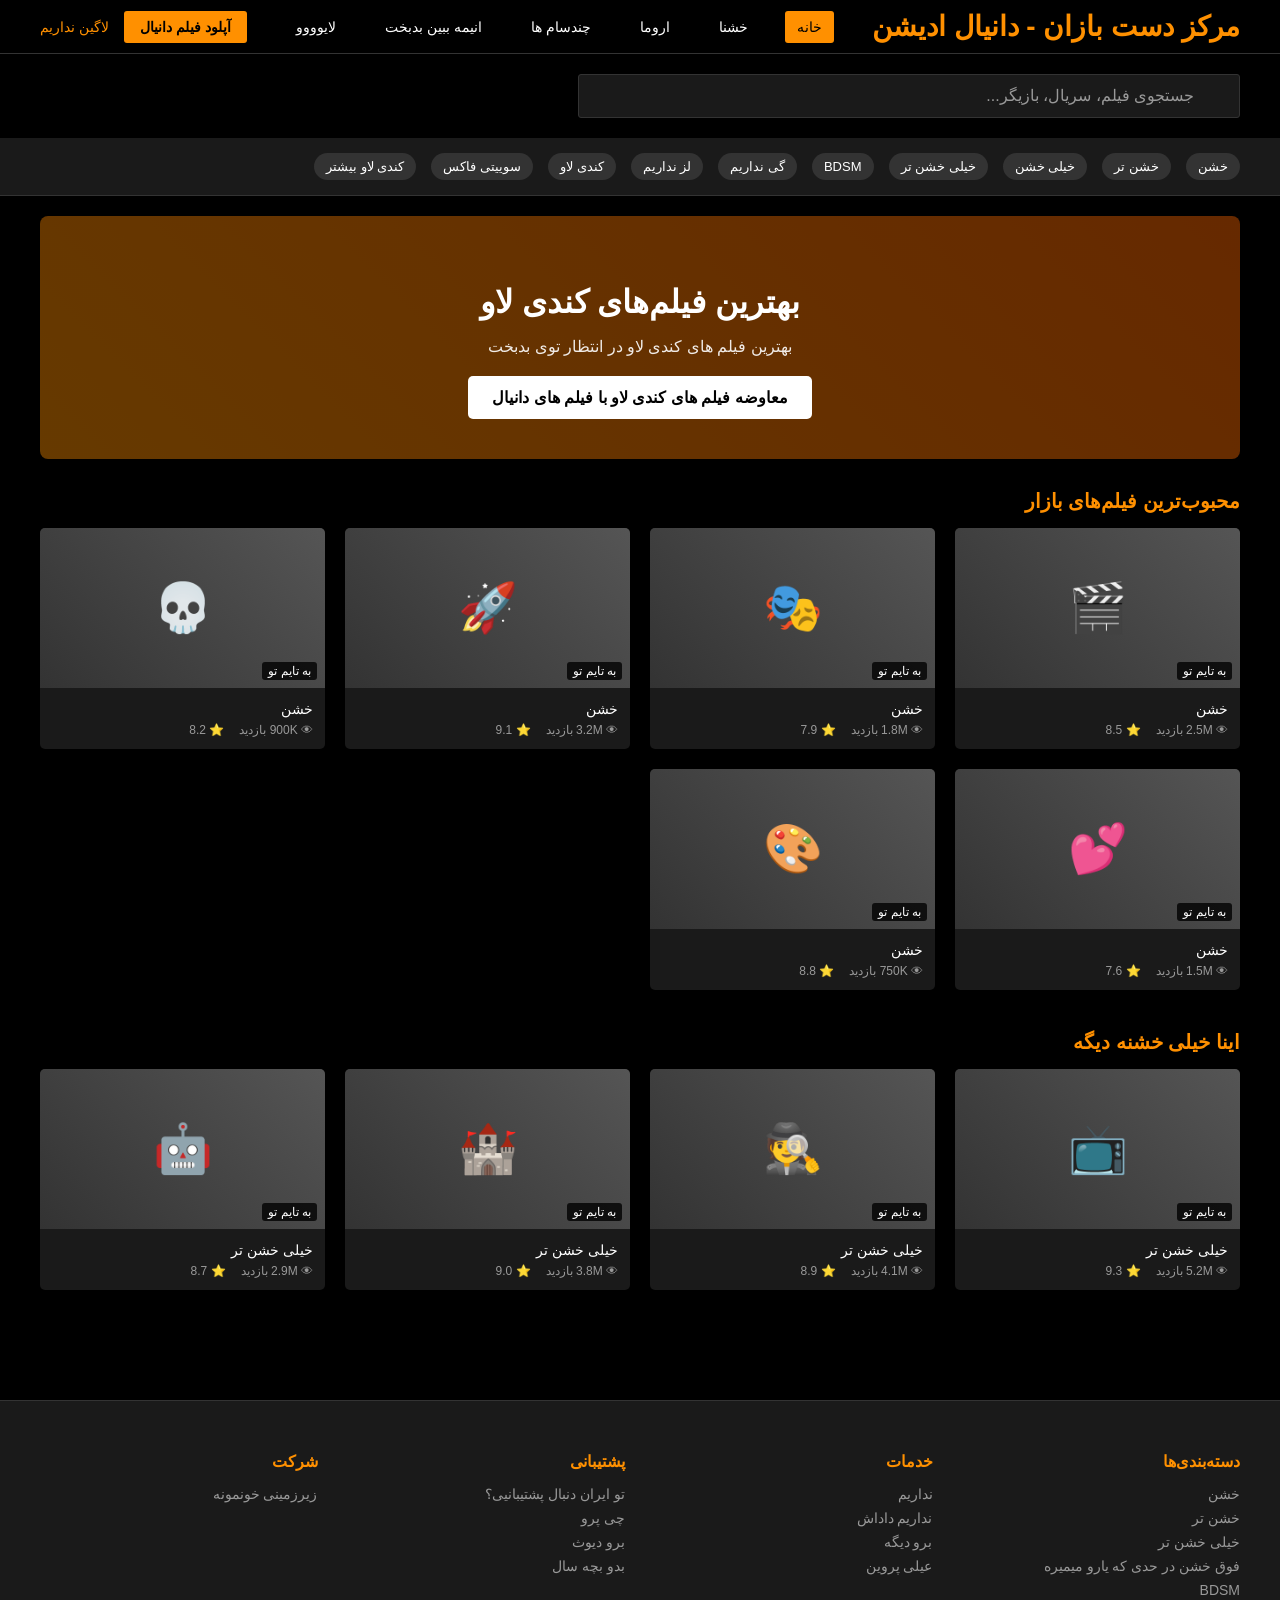
==== movehub.html @ 8d5c07d6 "test" ====
<!DOCTYPE html>
<html lang="fa" dir="rtl">

<head>
    <meta charset="UTF-8">
    <meta name="viewport" content="width=device-width, initial-scale=1.0">
    <title>مرکز دست بازان - دانیال ادیشن</title>
    <style>
        body {
            box-sizing: border-box;
            margin: 0;
            padding: 0;
            font-family: Arial, sans-serif;
            background-color: #000;
            color: #fff;
        }

        .header {
            background-color: #000;
            padding: 10px 0;
            border-bottom: 1px solid #333;
        }

        .header-container {
            max-width: 1200px;
            margin: 0 auto;
            display: flex;
            align-items: center;
            justify-content: space-between;
            padding: 0 20px;
        }

        .logo {
            font-size: 28px;
            font-weight: bold;
            color: #ff9000;
            text-decoration: none;
        }

        .nav-menu {
            display: flex;
            gap: 25px;
        }

        .nav-menu a {
            color: #fff;
            text-decoration: none;
            font-size: 14px;
            padding: 8px 12px;
            border-radius: 3px;
            transition: background-color 0.3s;
        }

        .nav-menu a:hover {
            background-color: #333;
        }

        .nav-menu a.active {
            background-color: #ff9000;
            color: #000;
        }

        .user-actions {
            display: flex;
            gap: 15px;
            align-items: center;
        }

        .upload-btn {
            background-color: #ff9000;
            color: #000;
            padding: 8px 16px;
            border: none;
            border-radius: 3px;
            font-weight: bold;
            cursor: pointer;
            text-decoration: none;
            font-size: 14px;
        }

        .login-btn {
            color: #ff9000;
            text-decoration: none;
            font-size: 14px;
        }

        .search-container {
            max-width: 1200px;
            margin: 20px auto;
            padding: 0 20px;
        }

        .search-box {
            width: 100%;
            max-width: 600px;
            padding: 12px 45px 12px 15px;
            background-color: #1a1a1a;
            border: 1px solid #333;
            border-radius: 3px;
            color: #fff;
            font-size: 16px;
        }

        .search-box::placeholder {
            color: #999;
        }

        .categories-bar {
            background-color: #1a1a1a;
            padding: 15px 0;
            border-bottom: 1px solid #333;
        }

        .categories-container {
            max-width: 1200px;
            margin: 0 auto;
            padding: 0 20px;
        }

        .categories-list {
            display: flex;
            flex-wrap: wrap;
            gap: 15px;
        }

        .category-tag {
            background-color: #333;
            color: #fff;
            padding: 6px 12px;
            border-radius: 15px;
            text-decoration: none;
            font-size: 13px;
            transition: background-color 0.3s;
        }

        .category-tag:hover {
            background-color: #ff9000;
            color: #000;
        }

        .main-content {
            max-width: 1200px;
            margin: 0 auto;
            padding: 20px;
        }

        .section-title {
            font-size: 20px;
            margin: 30px 0 15px 0;
            color: #ff9000;
        }

        .video-grid {
            display: grid;
            grid-template-columns: repeat(auto-fill, minmax(280px, 1fr));
            gap: 20px;
            margin-bottom: 40px;
        }

        .video-card {
            background-color: #1a1a1a;
            border-radius: 5px;
            overflow: hidden;
            transition: transform 0.3s;
            cursor: pointer;
        }

        .video-card:hover {
            transform: scale(1.02);
        }

        .video-thumbnail {
            width: 100%;
            height: 160px;
            background: linear-gradient(45deg, #333, #555);
            display: flex;
            align-items: center;
            justify-content: center;
            font-size: 48px;
            color: #ff9000;
            position: relative;
        }

        .video-duration {
            position: absolute;
            bottom: 8px;
            right: 8px;
            background-color: rgba(0, 0, 0, 0.8);
            color: #fff;
            padding: 2px 6px;
            border-radius: 3px;
            font-size: 12px;
        }

        .video-info {
            padding: 12px;
        }

        .video-title {
            font-size: 14px;
            margin-bottom: 5px;
            line-height: 1.3;
        }

        .video-stats {
            font-size: 12px;
            color: #999;
            display: flex;
            gap: 15px;
        }

        .featured-banner {
            background: linear-gradient(rgba(0, 0, 0, 0.6), rgba(0, 0, 0, 0.6)),
                linear-gradient(45deg, #ff9000, #ff6600);
            padding: 40px;
            border-radius: 8px;
            margin-bottom: 30px;
            text-align: center;
        }

        .featured-banner h2 {
            font-size: 32px;
            margin-bottom: 15px;
        }

        .featured-banner p {
            font-size: 16px;
            margin-bottom: 20px;
            opacity: 0.9;
        }

        .cta-button {
            background-color: #fff;
            color: #000;
            padding: 12px 24px;
            border: none;
            border-radius: 5px;
            font-weight: bold;
            cursor: pointer;
            font-size: 16px;
            text-decoration: none;
            display: inline-block;
        }

        .sidebar {
            position: fixed;
            right: 20px;
            top: 50%;
            transform: translateY(-50%);
            width: 200px;
            background-color: #1a1a1a;
            border-radius: 8px;
            padding: 20px;
            display: none;
        }

        .sidebar h3 {
            color: #ff9000;
            margin-bottom: 15px;
            font-size: 16px;
        }

        .sidebar-item {
            display: flex;
            align-items: center;
            gap: 10px;
            padding: 8px 0;
            border-bottom: 1px solid #333;
            font-size: 14px;
        }

        .footer {
            background-color: #1a1a1a;
            margin-top: 50px;
            padding: 30px 0;
            border-top: 1px solid #333;
        }

        .footer-content {
            max-width: 1200px;
            margin: 0 auto;
            padding: 0 20px;
            display: grid;
            grid-template-columns: repeat(auto-fit, minmax(200px, 1fr));
            gap: 30px;
        }

        .footer-section h4 {
            color: #ff9000;
            margin-bottom: 15px;
        }

        .footer-section a {
            color: #999;
            text-decoration: none;
            display: block;
            margin-bottom: 8px;
            font-size: 14px;
        }

        .footer-section a:hover {
            color: #ff9000;
        }

        /* منوی همبرگری */
        .hamburger-menu {
            display: none;
            flex-direction: column;
            cursor: pointer;
            gap: 4px;
        }

        .hamburger-menu span {
            width: 25px;
            height: 3px;
            background-color: #fff;
            transition: 0.3s;
        }

        .mobile-menu {
            display: none;
            position: absolute;
            top: 100%;
            left: 0;
            right: 0;
            background-color: #000;
            padding: 20px;
            border-top: 1px solid #333;
            z-index: 1000;
        }

        .mobile-menu.active {
            display: block;
        }

        .mobile-menu a {
            display: block;
            color: #fff;
            text-decoration: none;
            padding: 10px 0;
            border-bottom: 1px solid #333;
        }

        .mobile-menu a:last-child {
            border-bottom: none;
        }

        /* مدیا کوئری‌های ریسپانسیو */
        @media (max-width: 1200px) {

            .header-container,
            .search-container,
            .categories-container,
            .main-content,
            .footer-content {
                padding: 0 15px;
            }
        }

        @media (max-width: 992px) {
            .video-grid {
                grid-template-columns: repeat(auto-fill, minmax(220px, 1fr));
                gap: 15px;
            }

            .featured-banner {
                padding: 30px 20px;
            }

            .featured-banner h2 {
                font-size: 28px;
            }
        }

        @media (max-width: 768px) {
            .nav-menu {
                display: none;
            }

            .hamburger-menu {
                display: flex;
            }

            .user-actions {
                gap: 10px;
            }

            .upload-btn {
                padding: 6px 12px;
                font-size: 12px;
            }

            .login-btn {
                font-size: 12px;
            }

            .video-grid {
                grid-template-columns: repeat(auto-fill, minmax(160px, 1fr));
                gap: 10px;
            }

            .video-thumbnail {
                height: 120px;
                font-size: 32px;
            }

            .video-info {
                padding: 8px;
            }

            .video-title {
                font-size: 13px;
            }

            .video-stats {
                font-size: 11px;
            }

            .featured-banner {
                padding: 20px 15px;
            }

            .featured-banner h2 {
                font-size: 24px;
            }

            .featured-banner p {
                font-size: 14px;
            }

            .cta-button {
                padding: 10px 18px;
                font-size: 14px;
            }

            .section-title {
                font-size: 18px;
            }

            .categories-list {
                gap: 10px;
            }

            .category-tag {
                padding: 5px 10px;
                font-size: 12px;
            }

            .footer-content {
                grid-template-columns: repeat(auto-fit, minmax(150px, 1fr));
                gap: 20px;
            }
        }

        @media (max-width: 576px) {
            .header-container {
                padding: 0 10px;
            }

            .logo {
                font-size: 22px;
            }

            .search-container {
                padding: 0 10px;
                margin: 15px auto;
            }

            .search-box {
                padding: 10px 40px 10px 10px;
                font-size: 14px;
            }

            .categories-container {
                padding: 0 10px;
            }

            .categories-bar {
                padding: 10px 0;
            }

            .categories-list {
                gap: 8px;
            }

            .category-tag {
                padding: 4px 8px;
                font-size: 11px;
            }

            .main-content {
                padding: 15px 10px;
            }

            .video-grid {
                grid-template-columns: repeat(auto-fill, minmax(140px, 1fr));
            }

            .video-thumbnail {
                height: 100px;
                font-size: 24px;
            }

            .video-duration {
                font-size: 10px;
                padding: 1px 4px;
            }

            .video-info {
                padding: 6px;
            }

            .video-title {
                font-size: 12px;
            }

            .video-stats {
                font-size: 10px;
                gap: 10px;
            }

            .featured-banner {
                padding: 15px 10px;
                margin-bottom: 20px;
            }

            .featured-banner h2 {
                font-size: 20px;
                margin-bottom: 10px;
            }

            .featured-banner p {
                font-size: 13px;
                margin-bottom: 15px;
            }

            .cta-button {
                padding: 8px 16px;
                font-size: 13px;
            }

            .section-title {
                font-size: 16px;
                margin: 20px 0 10px 0;
            }

            .footer {
                margin-top: 30px;
                padding: 20px 0;
            }

            .footer-content {
                padding: 0 10px;
                grid-template-columns: 1fr;
                gap: 15px;
            }

            .footer-section h4 {
                font-size: 14px;
                margin-bottom: 10px;
            }

            .footer-section a {
                font-size: 12px;
                margin-bottom: 6px;
            }
        }

        @media (max-width: 400px) {
            .video-grid {
                grid-template-columns: repeat(2, 1fr);
            }

            .user-actions {
                flex-direction: column;
                gap: 5px;
            }

            .upload-btn,
            .login-btn {
                font-size: 11px;
            }
        }
    </style>
</head>

<body>
    <header class="header">
        <div class="header-container">
            <a href="#" class="logo">مرکز دست بازان - دانیال ادیشن</a>

            <div class="hamburger-menu" id="hamburgerMenu">
                <span></span>
                <span></span>
                <span></span>
            </div>

            <nav class="nav-menu">
                <a href="#" class="active">خانه</a>
                <a href="#">خشنا</a>
                <a href="#">اروما</a>
                <a href="#">چندسام ها</a>
                <a href="#">انیمه ببین بدبخت</a>
                <a href="#">لایوووو</a>
            </nav>

            <div class="mobile-menu" id="mobileMenu">
                <a href="#" class="active">خانه</a>
                <a href="#">خشنا</a>
                <a href="#">اروما</a>
                <a href="#">چندسام ها</a>
                <a href="#">انیمه ببین بدبخت</a>
                <a href="#">لایوووو</a>
            </div>

            <div class="user-actions">
                <a href="#" class="upload-btn">آپلود فیلم دانیال</a>
                <a href="#" class="login-btn">لاگین نداریم</a>
            </div>
        </div>
    </header>

    <div class="search-container">
        <input type="text" class="search-box" placeholder="جستجوی فیلم، سریال، بازیگر...">
    </div>

    <div class="categories-bar">
        <div class="categories-container">
            <div class="categories-list">
                <a href="#" class="category-tag">خشن</a>
                <a href="#" class="category-tag">خشن تر</a>
                <a href="#" class="category-tag">خیلی خشن</a>
                <a href="#" class="category-tag">خیلی خشن تر</a>
                <a href="#" class="category-tag">BDSM</a>
                <a href="#" class="category-tag">گی نداریم</a>
                <a href="#" class="category-tag">لز نداریم</a>
                <a href="#" class="category-tag">کندی لاو</a>
                <a href="#" class="category-tag">سوییتی فاکس</a>
                <a href="#" class="category-tag">کندی لاو بیشتر</a>
            </div>
        </div>
    </div>

    <main class="main-content">
        <div class="featured-banner">
            <h2>بهترین فیلم‌های کندی لاو</h2>
            <p>بهترین فیلم های کندی لاو در انتظار توی بدبخت </p>
            <a href="#" class="cta-button">معاوضه فیلم های کندی لاو با فیلم های دانیال</a>
        </div>

        <h2 class="section-title">محبوب‌ترین فیلم‌های بازار</h2>
        <div class="video-grid">
            <div class="video-card">
                <div class="video-thumbnail">
                    🎬
                    <div class="video-duration">به تایم تو</div>
                </div>
                <div class="video-info">
                    <div class="video-title">خشن</div>
                    <div class="video-stats">
                        <span>👁 2.5M بازدید</span>
                        <span>⭐ 8.5</span>
                    </div>
                </div>
            </div>

            <div class="video-card">
                <div class="video-thumbnail">
                    🎭
                    <div class="video-duration">به تایم تو</div>
                </div>
                <div class="video-info">
                    <div class="video-title">خشن</div>
                    <div class="video-stats">
                        <span>👁 1.8M بازدید</span>
                        <span>⭐ 7.9</span>
                    </div>
                </div>
            </div>

            <div class="video-card">
                <div class="video-thumbnail">
                    🚀
                    <div class="video-duration">به تایم تو</div>
                </div>
                <div class="video-info">
                    <div class="video-title">خشن</div>
                    <div class="video-stats">
                        <span>👁 3.2M بازدید</span>
                        <span>⭐ 9.1</span>
                    </div>
                </div>
            </div>

            <div class="video-card">
                <div class="video-thumbnail">
                    💀
                    <div class="video-duration">به تایم تو</div>
                </div>
                <div class="video-info">
                    <div class="video-title">خشن</div>
                    <div class="video-stats">
                        <span>👁 900K بازدید</span>
                        <span>⭐ 8.2</span>
                    </div>
                </div>
            </div>

            <div class="video-card">
                <div class="video-thumbnail">
                    💕
                    <div class="video-duration">به تایم تو</div>
                </div>
                <div class="video-info">
                    <div class="video-title">خشن</div>
                    <div class="video-stats">
                        <span>👁 1.5M بازدید</span>
                        <span>⭐ 7.6</span>
                    </div>
                </div>
            </div>

            <div class="video-card">
                <div class="video-thumbnail">
                    🎨
                    <div class="video-duration">به تایم تو</div>
                </div>
                <div class="video-info">
                    <div class="video-title">خشن</div>
                    <div class="video-stats">
                        <span>👁 750K بازدید</span>
                        <span>⭐ 8.8</span>
                    </div>
                </div>
            </div>
        </div>

        <h2 class="section-title">اینا خیلی خشنه دیگه</h2>
        <div class="video-grid">
            <div class="video-card">
                <div class="video-thumbnail">
                    📺
                    <div class="video-duration">به تایم تو</div>
                </div>
                <div class="video-info">
                    <div class="video-title">خیلی خشن تر</div>
                    <div class="video-stats">
                        <span>👁 5.2M بازدید</span>
                        <span>⭐ 9.3</span>
                    </div>
                </div>
            </div>

            <div class="video-card">
                <div class="video-thumbnail">
                    🕵️
                    <div class="video-duration">به تایم تو</div>
                </div>
                <div class="video-info">
                    <div class="video-title">خیلی خشن تر</div>
                    <div class="video-stats">
                        <span>👁 4.1M بازدید</span>
                        <span>⭐ 8.9</span>
                    </div>
                </div>
            </div>

            <div class="video-card">
                <div class="video-thumbnail">
                    🏰
                    <div class="video-duration">به تایم تو</div>
                </div>
                <div class="video-info">
                    <div class="video-title">خیلی خشن تر</div>
                    <div class="video-stats">
                        <span>👁 3.8M بازدید</span>
                        <span>⭐ 9.0</span>
                    </div>
                </div>
            </div>

            <div class="video-card">
                <div class="video-thumbnail">
                    🤖
                    <div class="video-duration">به تایم تو</div>
                </div>
                <div class="video-info">
                    <div class="video-title">خیلی خشن تر</div>
                    <div class="video-stats">
                        <span>👁 2.9M بازدید</span>
                        <span>⭐ 8.7</span>
                    </div>
                </div>
            </div>
        </div>
    </main>

    <footer class="footer">
        <div class="footer-content">
            <div class="footer-section">
                <h4>دسته‌بندی‌ها</h4>
                <a href="#">خشن</a>
                <a href="#">خشن تر</a>
                <a href="#">خیلی خشن تر</a>
                <a href="#">فوق خشن در حدی که یارو میمیره</a>
                <a href="#">BDSM</a>
            </div>
            <div class="footer-section">
                <h4>خدمات</h4>
                <a href="#">نداریم</a>
                <a href="#">نداریم داداش</a>
                <a href="#">برو دیگه</a>
                <a href="#">عیلی پروین</a>
            </div>
            <div class="footer-section">
                <h4>پشتیبانی</h4>
                <a href="#">تو ایران دنبال پشتیبانیی؟</a>
                <a href="#">چی پرو</a>
                <a href="#">برو دیوث</a>
                <a href="#">بدو بچه سال</a>
            </div>
            <div class="footer-section">
                <h4>شرکت</h4>
                <a href="#">زیرزمینی خونمونه</a>
            </div>
        </div>
    </footer>

    <script>
        // Search functionality
        document.querySelector('.search-box').addEventListener('keypress', function (e) {
            if (e.key === 'Enter') {
                const searchTerm = this.value;
                if (searchTerm.trim()) {
                    alert(`جستجو برای: ${searchTerm}`);
                }
            }
        });

        // Video card clicks
        document.querySelectorAll('.video-card').forEach(card => {
            card.addEventListener('click', function () {
                const title = this.querySelector('.video-title').textContent;
                alert(`پخش فیلم: ${title}`);
            });
        });

        // Category tags
        document.querySelectorAll('.category-tag').forEach(tag => {
            tag.addEventListener('click', function (e) {
                e.preventDefault();
                const category = this.textContent;
                alert(`نمایش دسته‌بندی: ${category}`);
            });
        });

        // Navigation menu
        document.querySelectorAll('.nav-menu a').forEach(link => {
            link.addEventListener('click', function (e) {
                e.preventDefault();
                document.querySelectorAll('.nav-menu a').forEach(l => l.classList.remove('active'));
                this.classList.add('active');
                alert(`انتخاب بخش: ${this.textContent}`);
            });
        });

        // Upload and login buttons
        document.querySelector('.upload-btn').addEventListener('click', function (e) {
            e.preventDefault();
            alert("اگه واقعا فیلم داری از دانیال داداش پیوی بهم پیام بده در تمام پلتفرم ها \n itmohseni");
        });

        document.querySelector('.login-btn').addEventListener('click', function (e) {
            e.preventDefault();
            alert('صفحه ورود کاربران - این یک نمونه است');
        });

        // CTA button
        document.querySelector('.cta-button').addEventListener('click', function (e) {
            e.preventDefault();
            alert('شروع مشاهده رایگان فیلم‌ها');
        });

        // Mobile menu toggle
        document.getElementById('hamburgerMenu').addEventListener('click', function () {
            document.getElementById('mobileMenu').classList.toggle('active');
        });

        // Close mobile menu when clicking outside
        document.addEventListener('click', function (e) {
            const mobileMenu = document.getElementById('mobileMenu');
            const hamburgerMenu = document.getElementById('hamburgerMenu');

            if (!hamburgerMenu.contains(e.target) && !mobileMenu.contains(e.target)) {
                mobileMenu.classList.remove('active');
            }
        });
    </script>
</body>

</html>
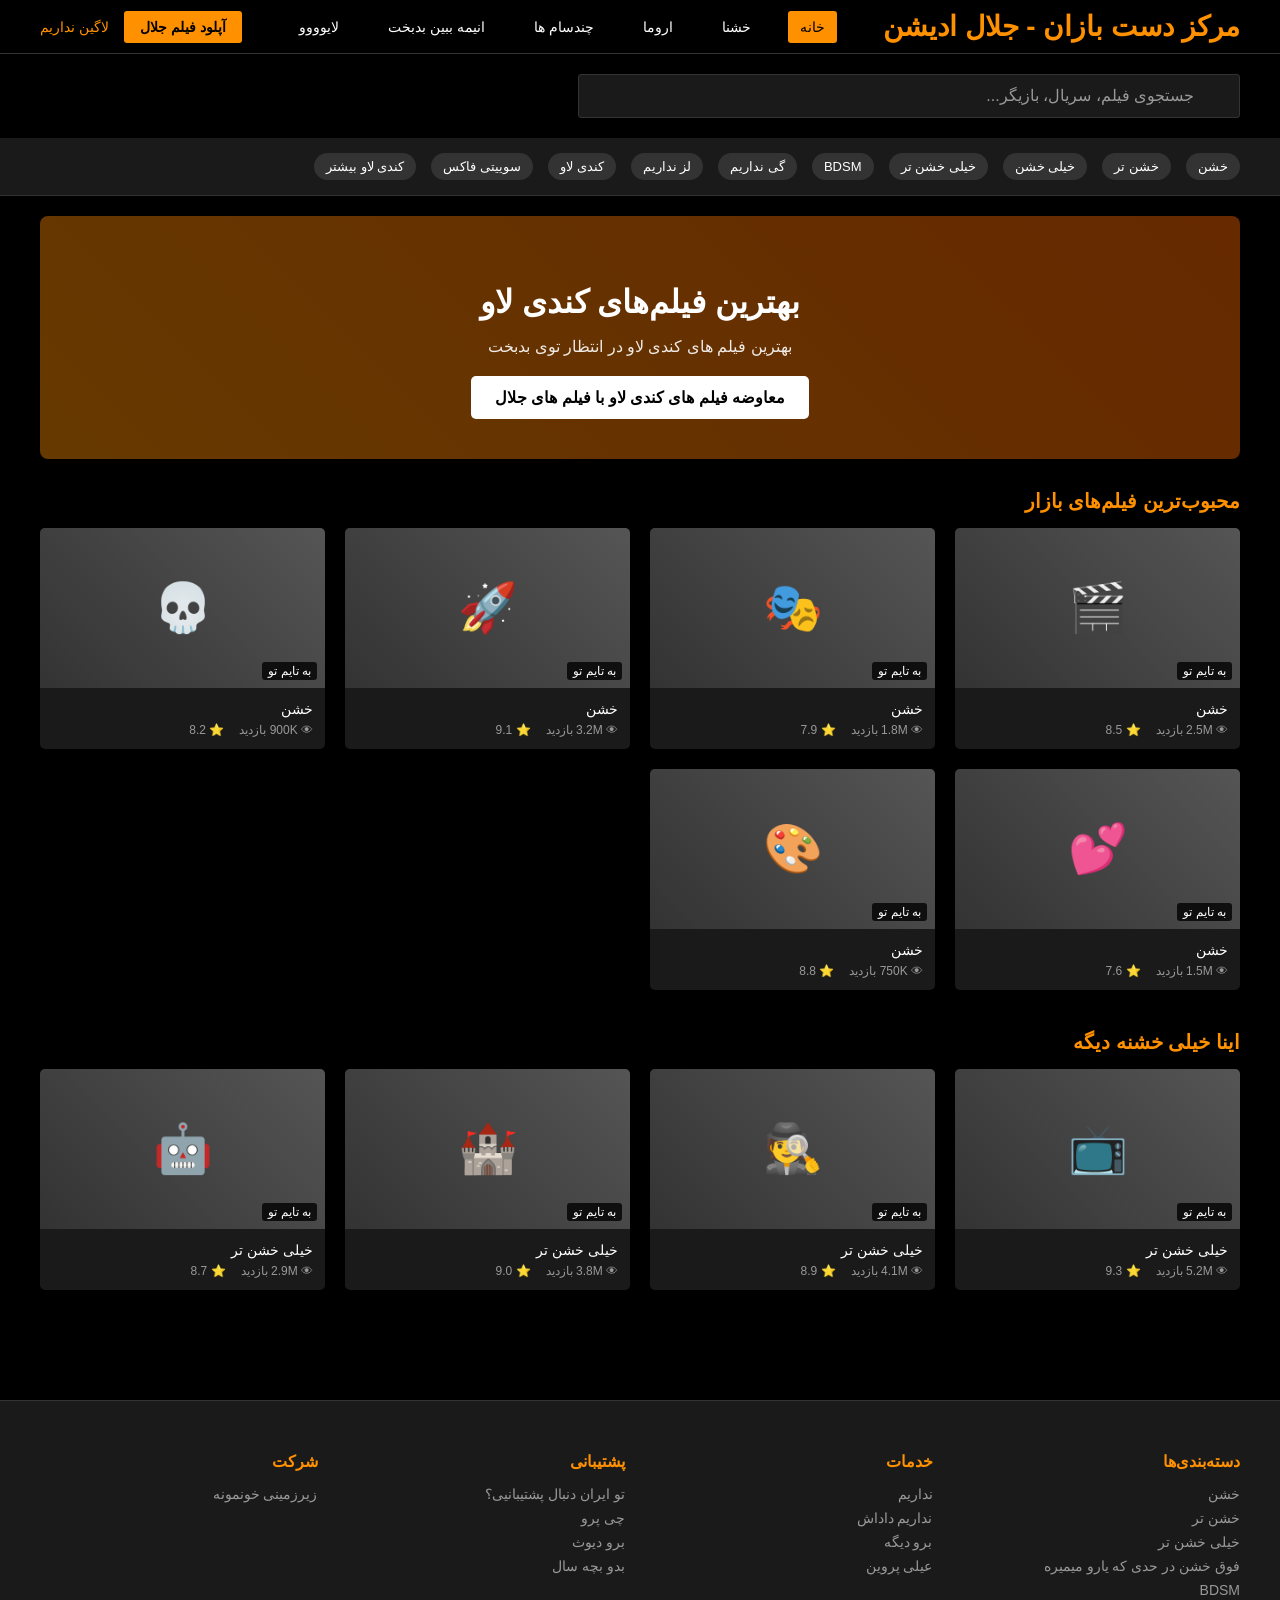
==== commit a9a46bd7: "Update movehub.html" ====
--- a/movehub.html
+++ b/movehub.html
@@ -4,7 +4,7 @@
 <head>
     <meta charset="UTF-8">
     <meta name="viewport" content="width=device-width, initial-scale=1.0">
-    <title>مرکز دست بازان - دانیال ادیشن</title>
+    <title>مرکز دست بازان - جلال ادیشن</title>
     <style>
         body {
             box-sizing: border-box;
@@ -587,7 +587,7 @@
 <body>
     <header class="header">
         <div class="header-container">
-            <a href="#" class="logo">مرکز دست بازان - دانیال ادیشن</a>
+            <a href="#" class="logo">مرکز دست بازان - جلال ادیشن</a>
 
             <div class="hamburger-menu" id="hamburgerMenu">
                 <span></span>
@@ -614,7 +614,7 @@
             </div>
 
             <div class="user-actions">
-                <a href="#" class="upload-btn">آپلود فیلم دانیال</a>
+                <a href="#" class="upload-btn">آپلود فیلم جلال</a>
                 <a href="#" class="login-btn">لاگین نداریم</a>
             </div>
         </div>
@@ -645,7 +645,7 @@
         <div class="featured-banner">
             <h2>بهترین فیلم‌های کندی لاو</h2>
             <p>بهترین فیلم های کندی لاو در انتظار توی بدبخت </p>
-            <a href="#" class="cta-button">معاوضه فیلم های کندی لاو با فیلم های دانیال</a>
+            <a href="#" class="cta-button">معاوضه فیلم های کندی لاو با فیلم های جلال</a>
         </div>
 
         <h2 class="section-title">محبوب‌ترین فیلم‌های بازار</h2>
@@ -867,7 +867,7 @@
         // Upload and login buttons
         document.querySelector('.upload-btn').addEventListener('click', function (e) {
             e.preventDefault();
-            alert("اگه واقعا فیلم داری از دانیال داداش پیوی بهم پیام بده در تمام پلتفرم ها \n itmohseni");
+            alert("اگه واقعا فیلم داری از جلال داداش پیوی بهم پیام بده در تمام پلتفرم ها \n itmohseni");
         });
 
         document.querySelector('.login-btn').addEventListener('click', function (e) {
@@ -898,4 +898,4 @@
     </script>
 </body>
 
-</html>+</html>
